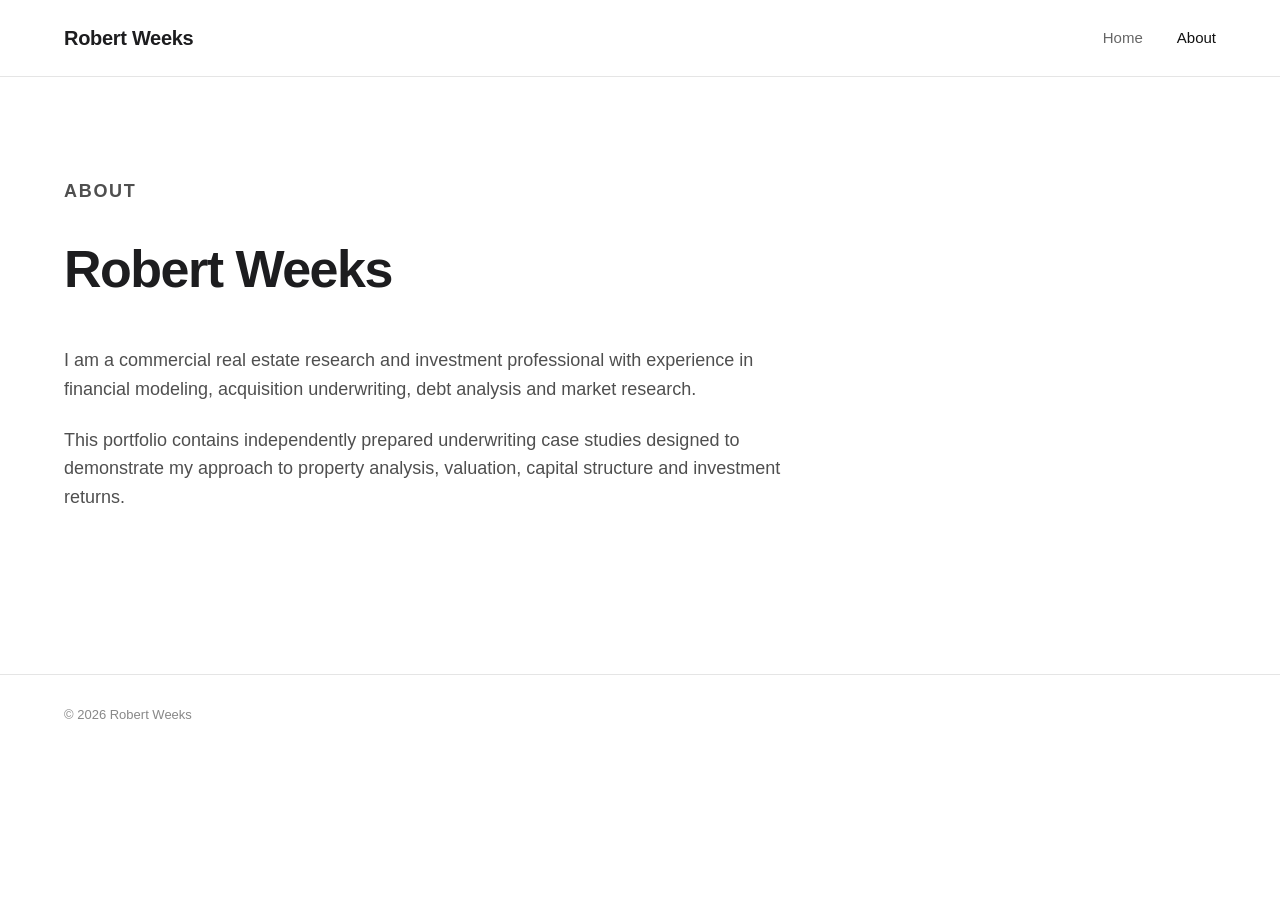
==== about.html @ 33f570c2 "Buils initial portfolio website" ====
<!DOCTYPE html>
<html lang="en">
<head>
    <meta charset="UTF-8">
    <meta name="viewport" content="width=device-width, initial-scale=1.0">

    <title>About | Robert Weeks</title>

    <link rel="stylesheet" href="style.css">
</head>

<body>

    <header class="site-header">
        <div class="container nav-container">

            <a href="index.html" class="logo">Robert Weeks</a>

            <nav>
                <a href="index.html">Home</a>
                <a href="about.html" class="active">About</a>
            </nav>

        </div>
    </header>


    <main>

        <section class="about-section">
            <div class="container">

                <div class="about-content">

                    <p class="eyebrow">
                        About
                    </p>

                    <h1>Robert Weeks</h1>

                    <p>
                        I am a commercial real estate research and investment
                        professional with experience in financial modeling,
                        acquisition underwriting, debt analysis and market research.
                    </p>

                    <p>
                        This portfolio contains independently prepared underwriting
                        case studies designed to demonstrate my approach to property
                        analysis, valuation, capital structure and investment returns.
                    </p>

                </div>

            </div>
        </section>

    </main>


    <footer>
        <div class="container">
            <p>© 2026 Robert Weeks</p>
        </div>
    </footer>

</body>
</html>
---- style.css ----
/* ------------------------------
   GLOBAL
------------------------------ */

* {
    box-sizing: border-box;
    margin: 0;
    padding: 0;
}

body {
    font-family: Arial, Helvetica, sans-serif;
    color: #1d1d1f;
    background: #ffffff;
    line-height: 1.6;
}

.container {
    width: min(1180px, 90%);
    margin: 0 auto;
}

a {
    color: inherit;
    text-decoration: none;
}


/* ------------------------------
   HEADER
------------------------------ */

.site-header {
    border-bottom: 1px solid #e5e5e5;
    background: #ffffff;
}

.nav-container {
    height: 76px;
    display: flex;
    align-items: center;
    justify-content: space-between;
}

.logo {
    font-size: 20px;
    font-weight: 700;
    letter-spacing: -0.3px;
}

nav {
    display: flex;
    gap: 34px;
}

nav a {
    font-size: 15px;
    color: #666666;
    transition: color 0.2s ease;
}

nav a:hover,
nav a.active {
    color: #111111;
}


/* ------------------------------
   HOME HERO
------------------------------ */

.hero {
    padding: 100px 0 80px;
}

.eyebrow {
    text-transform: uppercase;
    font-size: 12px;
    font-weight: 700;
    letter-spacing: 1.7px;
    color: #777777;
    margin-bottom: 15px;
}

.hero h1 {
    font-size: clamp(42px, 6vw, 72px);
    line-height: 1.05;
    letter-spacing: -2px;
    margin-bottom: 24px;
}

.hero-description {
    max-width: 650px;
    font-size: 20px;
    color: #666666;
}


/* ------------------------------
   PROJECT GRID
------------------------------ */

.projects-section {
    padding: 20px 0 120px;
}

.projects-section h2 {
    font-size: 28px;
    margin-bottom: 35px;
}

.project-grid {
    display: grid;
    grid-template-columns: repeat(2, 1fr);
    gap: 35px;
}

.project-card {
    display: block;
    border: 1px solid #dedede;
    background: #ffffff;
    transition:
        transform 0.2s ease,
        box-shadow 0.2s ease;
}

.project-card:hover {
    transform: translateY(-4px);
    box-shadow: 0 12px 30px rgba(0, 0, 0, 0.08);
}

.project-image-placeholder {
    width: 100%;
    aspect-ratio: 16 / 9;
    background: #eeeeee;
    display: flex;
    align-items: center;
    justify-content: center;
    color: #888888;
    font-size: 14px;
}

.project-card img {
    width: 100%;
    aspect-ratio: 16 / 9;
    object-fit: cover;
    display: block;
}

.project-info {
    padding: 28px;
}

.project-type {
    font-size: 11px;
    font-weight: 700;
    letter-spacing: 1.3px;
    text-transform: uppercase;
    color: #777777;
    margin-bottom: 7px;
}

.project-info h3 {
    font-size: 27px;
    line-height: 1.2;
    margin-bottom: 4px;
}

.project-location {
    color: #777777;
    margin-bottom: 20px;
}

.project-description {
    color: #555555;
    margin-bottom: 25px;
}

.view-project {
    font-size: 14px;
    font-weight: 700;
}


/* ------------------------------
   ABOUT
------------------------------ */

.about-section {
    padding: 100px 0 140px;
}

.about-content {
    max-width: 760px;
}

.about-content h1 {
    font-size: 52px;
    letter-spacing: -1.5px;
    margin-bottom: 35px;
}

.about-content p {
    font-size: 18px;
    color: #4f4f4f;
    margin-bottom: 22px;
}


/* ------------------------------
   PROJECT DETAIL PAGE
------------------------------ */

.project-hero {
    padding: 80px 0 45px;
}

.project-hero h1 {
    font-size: clamp(44px, 6vw, 70px);
    line-height: 1.05;
    letter-spacing: -2px;
    margin-bottom: 12px;
}

.project-subtitle {
    font-size: 20px;
    color: #666666;
}

.project-cover {
    margin-top: 50px;
}

.project-cover img {
    display: block;
    width: 100%;
    max-height: 700px;
    object-fit: cover;
}

.project-detail-placeholder {
    width: 100%;
    aspect-ratio: 16 / 8;
    background: #eeeeee;
    display: flex;
    align-items: center;
    justify-content: center;
    color: #888888;
}


.project-summary {
    padding: 75px 0;
}

.project-summary-grid {
    display: grid;
    grid-template-columns: 1fr 2fr;
    gap: 80px;
}

.section-label {
    font-size: 12px;
    font-weight: 700;
    text-transform: uppercase;
    letter-spacing: 1.5px;
    color: #777777;
}

.project-summary-text {
    font-size: 19px;
    color: #444444;
}

.project-summary-text p {
    margin-bottom: 20px;
}


/* ------------------------------
   MODEL IMAGES
------------------------------ */

.model-section {
    padding: 60px 0 100px;
    background: #f6f6f6;
}

.model-section h2 {
    font-size: 32px;
    margin-bottom: 40px;
}

.model-image {
    margin-bottom: 50px;
}

.model-image img {
    width: 100%;
    display: block;
    border: 1px solid #dddddd;
    background: #ffffff;
}

.model-placeholder {
    min-height: 500px;
    background: #ffffff;
    border: 1px solid #dddddd;
    display: flex;
    align-items: center;
    justify-content: center;
    color: #888888;
}


/* ------------------------------
   DOWNLOADS
------------------------------ */

.download-section {
    padding: 90px 0;
    text-align: center;
}

.download-section h2 {
    font-size: 32px;
    margin-bottom: 15px;
}

.download-section p {
    color: #666666;
    margin-bottom: 30px;
}

.download-buttons {
    display: flex;
    justify-content: center;
    gap: 15px;
}

.button {
    display: inline-block;
    padding: 13px 24px;
    background: #1d1d1f;
    color: #ffffff;
    font-size: 14px;
    font-weight: 700;
    border: 1px solid #1d1d1f;
    transition: all 0.2s ease;
}

.button:hover {
    background: #ffffff;
    color: #1d1d1f;
}

.button-secondary {
    background: #ffffff;
    color: #1d1d1f;
}


/* ------------------------------
   FOOTER
------------------------------ */

footer {
    border-top: 1px solid #e5e5e5;
    padding: 30px 0;
    color: #888888;
    font-size: 13px;
}


/* ------------------------------
   MOBILE
------------------------------ */

@media (max-width: 750px) {

    .hero {
        padding: 70px 0 60px;
    }

    .project-grid {
        grid-template-columns: 1fr;
    }

    .project-summary-grid {
        grid-template-columns: 1fr;
        gap: 25px;
    }

    .download-buttons {
        flex-direction: column;
    }

    .button {
        width: 100%;
    }

    nav {
        gap: 20px;
    }

}
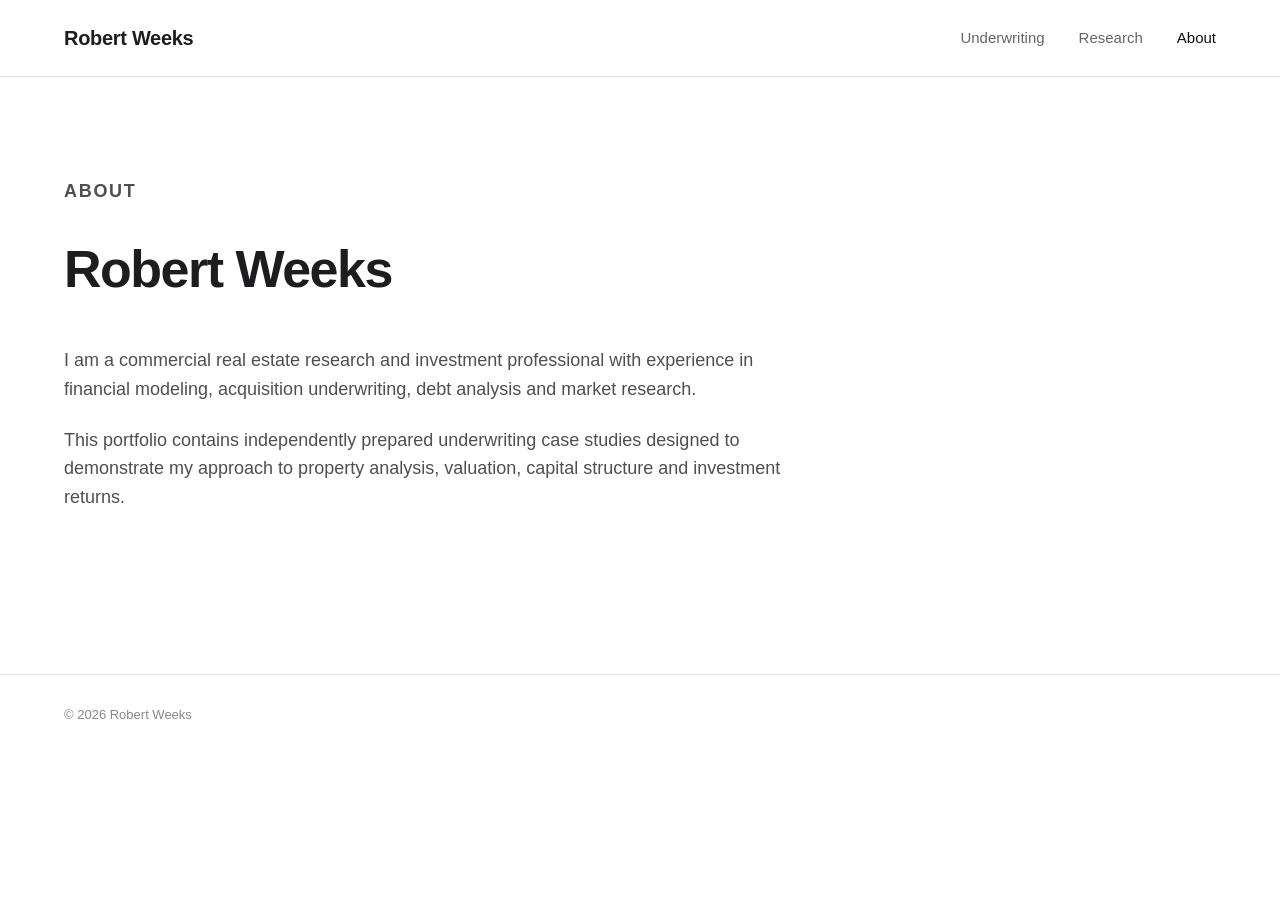
==== commit cca35494: "save all" ====
--- a/about.html
+++ b/about.html
@@ -17,9 +17,10 @@
             <a href="index.html" class="logo">Robert Weeks</a>
 
             <nav>
-                <a href="index.html">Home</a>
-                <a href="about.html" class="active">About</a>
-            </nav>
+    <a href="index.html">Underwriting</a>
+    <a href="research.html">Research</a>
+    <a href="about.html" class="active">About</a>
+</nav>
 
         </div>
     </header>
--- a/style.css
+++ b/style.css
@@ -318,10 +318,11 @@
 ------------------------------ */
 
 .download-section {
-    padding: 90px 0;
-    text-align: center;
-}
-
+    padding: 45px 0 55px;
+    border-top: 1px solid #eeeeee;
+    border-bottom: 1px solid #eeeeee;
+    text-align: left;
+}
 .download-section h2 {
     font-size: 32px;
     margin-bottom: 15px;
@@ -334,7 +335,7 @@
 
 .download-buttons {
     display: flex;
-    justify-content: center;
+    justify-content: flex-start;
     gap: 15px;
 }
 
@@ -371,7 +372,74 @@
     font-size: 13px;
 }
 
-
+/* ------------------------------
+   RESEARCH
+------------------------------ */
+
+.research-hero {
+    padding: 100px 0 70px;
+}
+
+.research-hero h1 {
+    font-size: clamp(42px, 6vw, 72px);
+    line-height: 1.05;
+    letter-spacing: -2px;
+    margin-bottom: 24px;
+}
+
+.research-description {
+    max-width: 650px;
+    font-size: 20px;
+    color: #666666;
+}
+
+.research-section {
+    padding: 10px 0 120px;
+}
+
+.research-group {
+    margin-bottom: 80px;
+}
+
+.research-group:last-child {
+    margin-bottom: 0;
+}
+
+.research-group h2 {
+    font-size: 28px;
+    margin-bottom: 30px;
+}
+
+.research-grid {
+    display: grid;
+    grid-template-columns: repeat(2, 1fr);
+    column-gap: 70px;
+    row-gap: 0;
+    border-top: 1px solid #e5e5e5;
+}
+
+.research-item {
+    padding: 26px 0 28px;
+    border-bottom: 1px solid #e5e5e5;
+}
+
+.research-item h3 {
+    font-size: 19px;
+    line-height: 1.35;
+    margin-bottom: 8px;
+    font-weight: 600;
+}
+
+.research-item a {
+    font-size: 14px;
+    font-weight: 700;
+    color: #555555;
+    transition: color 0.2s ease;
+}
+
+.research-item a:hover {
+    color: #111111;
+}
 /* ------------------------------
    MOBILE
 ------------------------------ */
@@ -402,5 +470,15 @@
     nav {
         gap: 20px;
     }
-
+    .research-grid {
+        grid-template-columns: 1fr;
+    }
+
+    .research-hero {
+        padding: 70px 0 55px;
+    }
+
+    .research-group {
+        margin-bottom: 60px;
+    }
 }
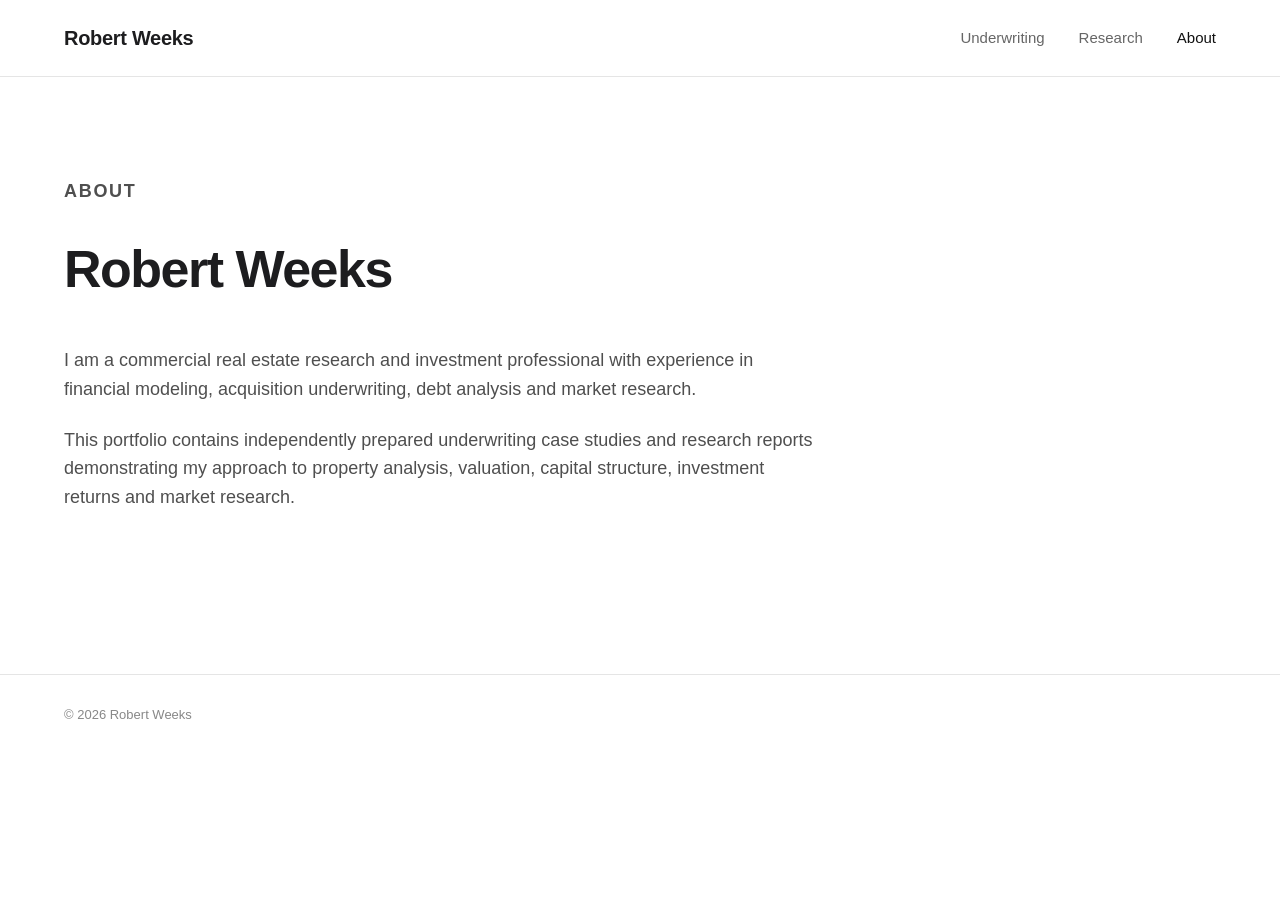
==== commit 994deb62: "uuu" ====
--- a/about.html
+++ b/about.html
@@ -46,9 +46,9 @@
                     </p>
 
                     <p>
-                        This portfolio contains independently prepared underwriting
-                        case studies designed to demonstrate my approach to property
-                        analysis, valuation, capital structure and investment returns.
+                         This portfolio contains independently prepared underwriting case studies and research
+    reports demonstrating my approach to property analysis, valuation, capital structure,
+    investment returns and market research.
                     </p>
 
                 </div>
--- a/style.css
+++ b/style.css
@@ -398,7 +398,10 @@
 }
 
 .research-group {
-    margin-bottom: 80px;
+    background: #f6f8fa;
+    border: 1px solid #e3e7eb;
+    padding: 30px 30px 28px;
+    margin-bottom: 38px;
 }
 
 .research-group:last-child {
@@ -407,20 +410,26 @@
 
 .research-group h2 {
     font-size: 28px;
-    margin-bottom: 30px;
+    line-height: 1.2;
+    margin-bottom: 26px;
+    padding-bottom: 16px;
+    border-bottom: 1px solid #cfd5db;
 }
 
 .research-grid {
     display: grid;
     grid-template-columns: repeat(2, 1fr);
-    column-gap: 70px;
-    row-gap: 0;
-    border-top: 1px solid #e5e5e5;
+    gap: 18px;
 }
 
 .research-item {
-    padding: 26px 0 28px;
-    border-bottom: 1px solid #e5e5e5;
+    background: #ffffff;
+    border: 1px solid #dde2e6;
+    padding: 20px 22px;
+    min-height: 105px;
+    display: flex;
+    flex-direction: column;
+    justify-content: center;
 }
 
 .research-item h3 {
@@ -431,6 +440,7 @@
 }
 
 .research-item a {
+    width: fit-content;
     font-size: 14px;
     font-weight: 700;
     color: #555555;
@@ -470,6 +480,7 @@
     nav {
         gap: 20px;
     }
+
     .research-grid {
         grid-template-columns: 1fr;
     }
@@ -479,6 +490,12 @@
     }
 
     .research-group {
-        margin-bottom: 60px;
-    }
+        padding: 24px 20px;
+        margin-bottom: 30px;
+    }
+
+    .research-group h2 {
+        font-size: 24px;
+    }
+
 }
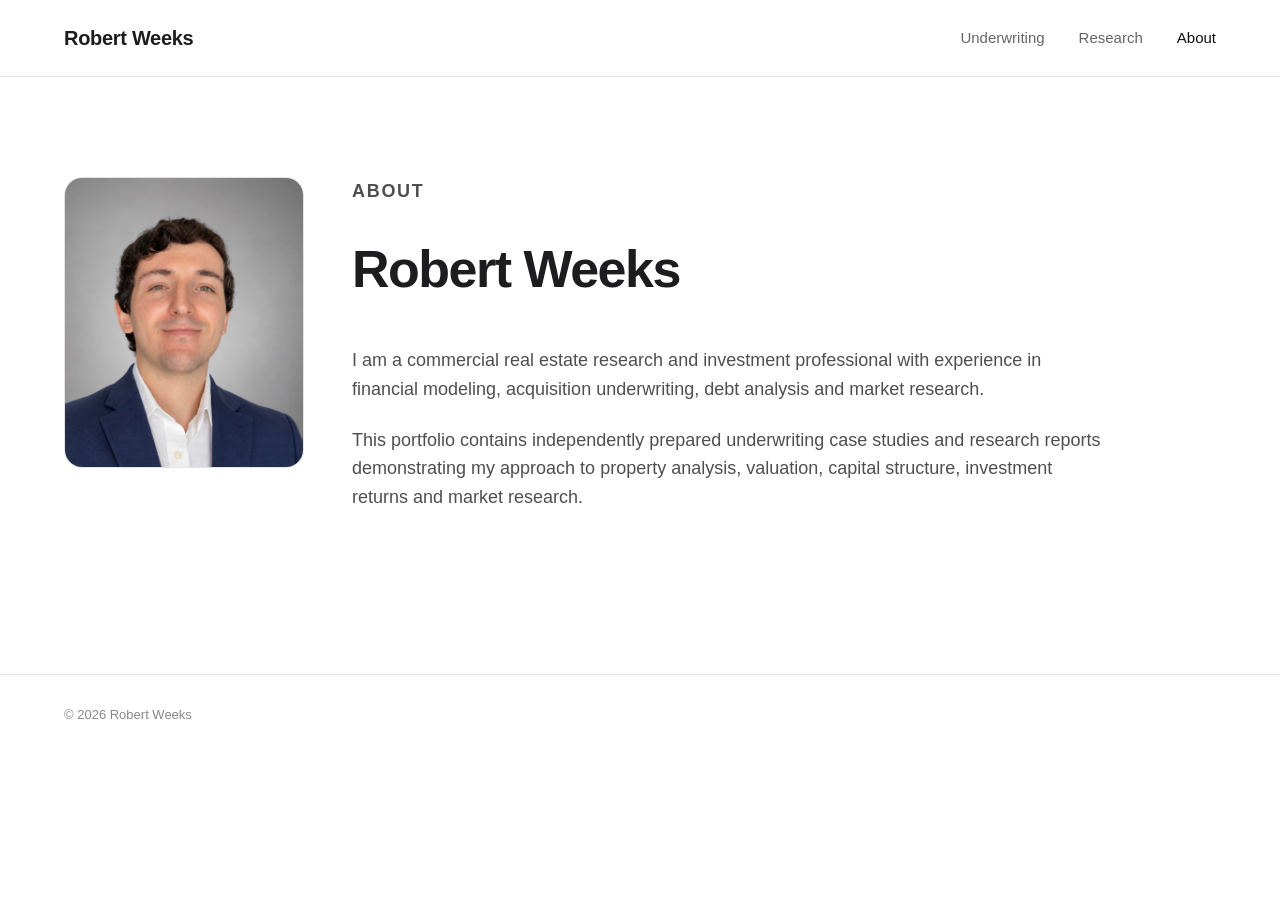
==== commit 903b3a14: "cover photo" ====
--- a/about.html
+++ b/about.html
@@ -29,32 +29,34 @@
     <main>
 
         <section class="about-section">
-            <div class="container">
+    <div class="container">
+        <div class="about-layout">
 
-                <div class="about-content">
+            <div class="about-photo-wrap">
+                <img src="images/cover-photo.jpg" alt="Robert Weeks" class="about-photo">
+            </div>
 
-                    <p class="eyebrow">
-                        About
-                    </p>
+            <div class="about-content">
+                <p class="eyebrow">About</p>
 
-                    <h1>Robert Weeks</h1>
+                <h1>Robert Weeks</h1>
 
-                    <p>
-                        I am a commercial real estate research and investment
-                        professional with experience in financial modeling,
-                        acquisition underwriting, debt analysis and market research.
-                    </p>
+                <p>
+                    I am a commercial real estate research and investment
+                    professional with experience in financial modeling,
+                    acquisition underwriting, debt analysis and market research.
+                </p>
 
-                    <p>
-                         This portfolio contains independently prepared underwriting case studies and research
-    reports demonstrating my approach to property analysis, valuation, capital structure,
-    investment returns and market research.
-                    </p>
+                <p>
+                    This portfolio contains independently prepared underwriting case studies
+                    and research reports demonstrating my approach to property analysis,
+                    valuation, capital structure, investment returns and market research.
+                </p>
+            </div>
 
-                </div>
-
-            </div>
-        </section>
+        </div>
+    </div>
+</section>
 
     </main>
 
--- a/style.css
+++ b/style.css
@@ -188,6 +188,27 @@
 
 .about-section {
     padding: 100px 0 140px;
+}
+
+.about-layout {
+    display: grid;
+    grid-template-columns: 240px 1fr;
+    gap: 48px;
+    align-items: start;
+}
+
+.about-photo-wrap {
+    display: flex;
+    justify-content: flex-start;
+}
+
+.about-photo {
+    width: 100%;
+    max-width: 240px;
+    display: block;
+    border-radius: 18px;
+    object-fit: cover;
+    border: 1px solid #e3e3e3;
 }
 
 .about-content {
@@ -497,5 +518,12 @@
     .research-group h2 {
         font-size: 24px;
     }
-
+.about-layout {
+        grid-template-columns: 1fr;
+        gap: 28px;
+    }
+
+    .about-photo {
+        max-width: 220px;
+    }
 }
